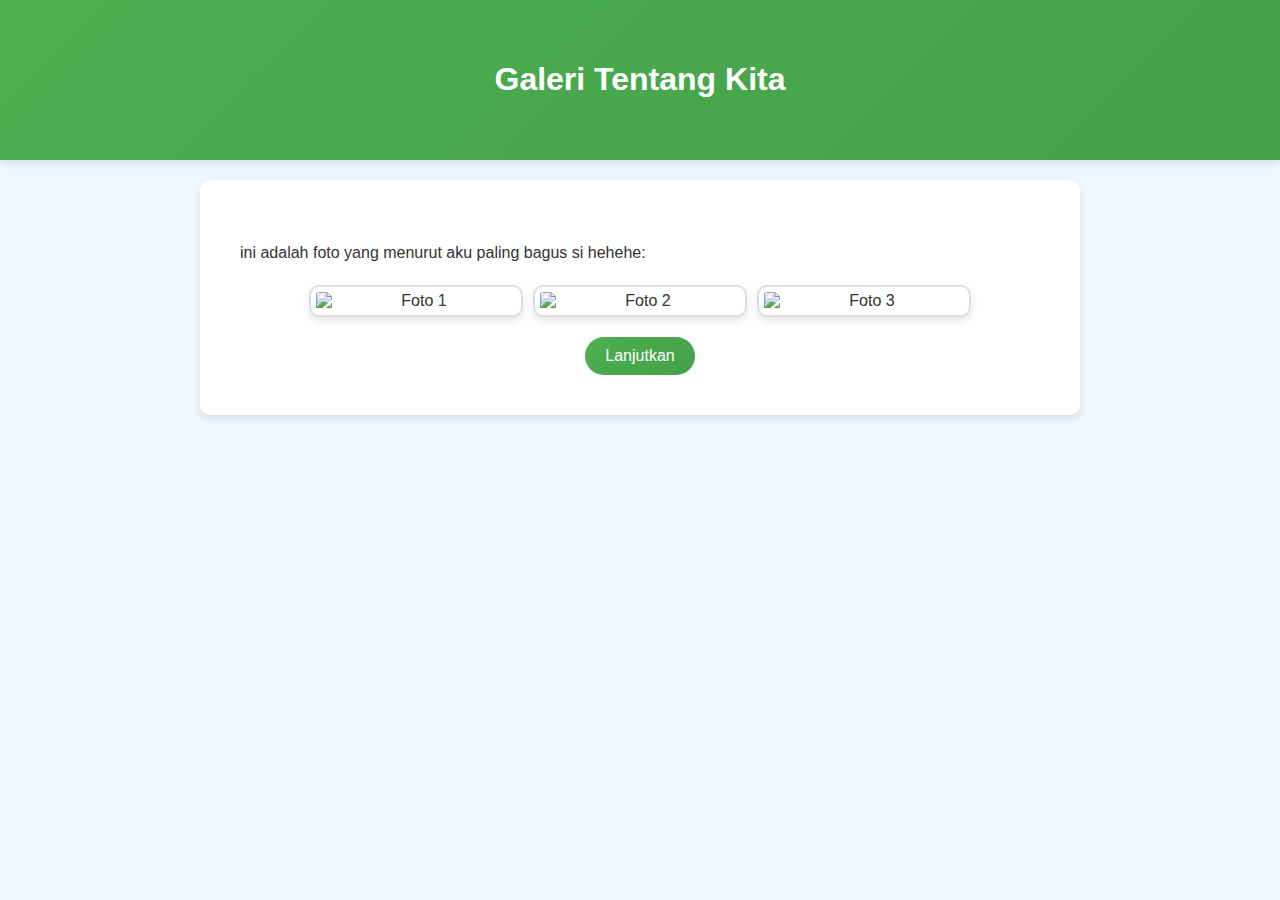
==== halaman2.html @ 39795b23 "Add files via upload" ====
<!DOCTYPE html>
<html lang="id">
<head>
    <meta charset="UTF-8">
    <meta name="viewport" content="width=device-width, initial-scale=1.0">
    <title>Selamat Ulang Tahun - Galeri</title>
    <link rel="stylesheet" href="style.css">
</head>
<body>
    <header>
        <h1>Galeri Tentang Kita</h1>
    </header>
    <main>
        <p>ini adalah foto yang menurut aku paling bagus si hehehe:</p>
        <div class="gallery">
            <img src="asset/foto1.JPG" alt="Foto 1">
            <img src="asset/foto2.JPG" alt="Foto 2">
            <img src="asset/foto3.JPG" alt="Foto 3">
        </div>
        <button onclick="window.location.href='halaman3.html'">Lanjutkan</button>
    </main>
</body>
</html>
---- style.css ----
body {
    font-family: 'Arial', sans-serif;
    background-color: #f0f8ff;
    margin: 0;
    padding: 0;
    text-align: center;
    color: #333;
}

header {
    background: linear-gradient(135deg, #4CAF50, #45a049);
    color: white;
    padding: 40px;
    box-shadow: 0 4px 8px rgba(0, 0, 0, 0.1);
}

main {
    padding: 40px;
    background-color: #ffffff;
    margin: 20px auto;
    border-radius: 10px;
    box-shadow: 0 4px 8px rgba(0, 0, 0, 0.1);
    width: 80%;
    max-width: 800px;
}

p {
    text-align: justify;
    line-height: 1.6;
    margin: 20px 0;
}

button {
    background: linear-gradient(135deg, #4CAF50, #45a049);
    color: white;
    border: none;
    padding: 10px 20px;
    margin-top: 20px;
    cursor: pointer;
    font-size: 16px;
    border-radius: 25px;
    transition: background 0.3s ease, transform 0.2s ease;
}

button:hover {
    background: linear-gradient(135deg, #45a049, #4CAF50);
    transform: scale(1.05);
}

.gallery {
    display: flex;
    justify-content: center;
    gap: 10px;
    margin-top: 20px;
}

.gallery img {
    width: 200px;
    height: auto;
    border: 2px solid #ddd;
    border-radius: 10px;
    padding: 5px;
    background-color: white;
    box-shadow: 0 4px 8px rgba(0, 0, 0, 0.1);
    transition: transform 0.3s ease;
}

.gallery img:hover {
    transform: scale(1.1);
}
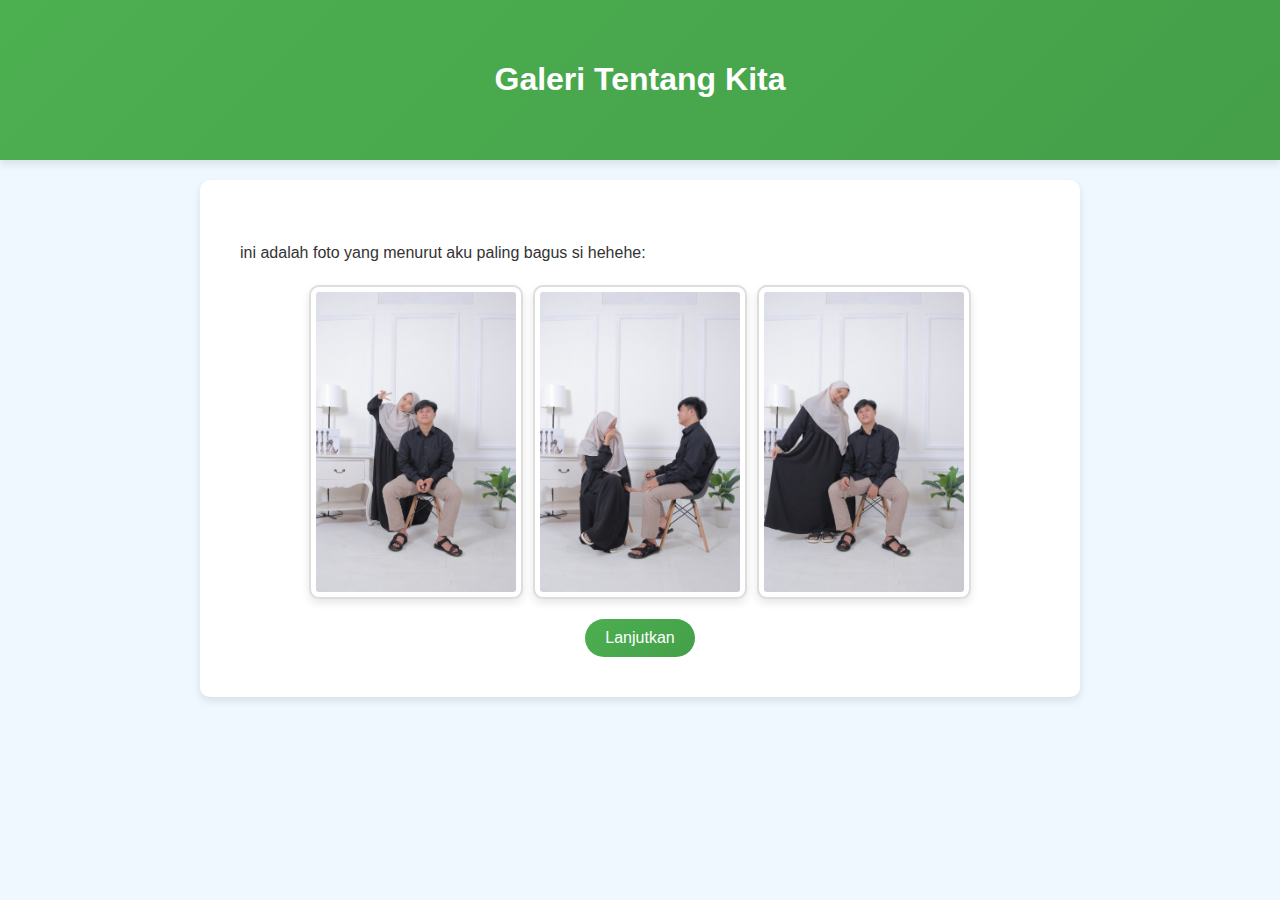
==== commit dc33bd32: "Update halaman2.html" ====
--- a/halaman2.html
+++ b/halaman2.html
@@ -13,9 +13,9 @@
     <main>
         <p>ini adalah foto yang menurut aku paling bagus si hehehe:</p>
         <div class="gallery">
-            <img src="asset/foto1.JPG" alt="Foto 1">
-            <img src="asset/foto2.JPG" alt="Foto 2">
-            <img src="asset/foto3.JPG" alt="Foto 3">
+            <img src="foto1.JPG" alt="Foto 1">
+            <img src="foto2.JPG" alt="Foto 2">
+            <img src="foto3.JPG" alt="Foto 3">
         </div>
         <button onclick="window.location.href='halaman3.html'">Lanjutkan</button>
     </main>
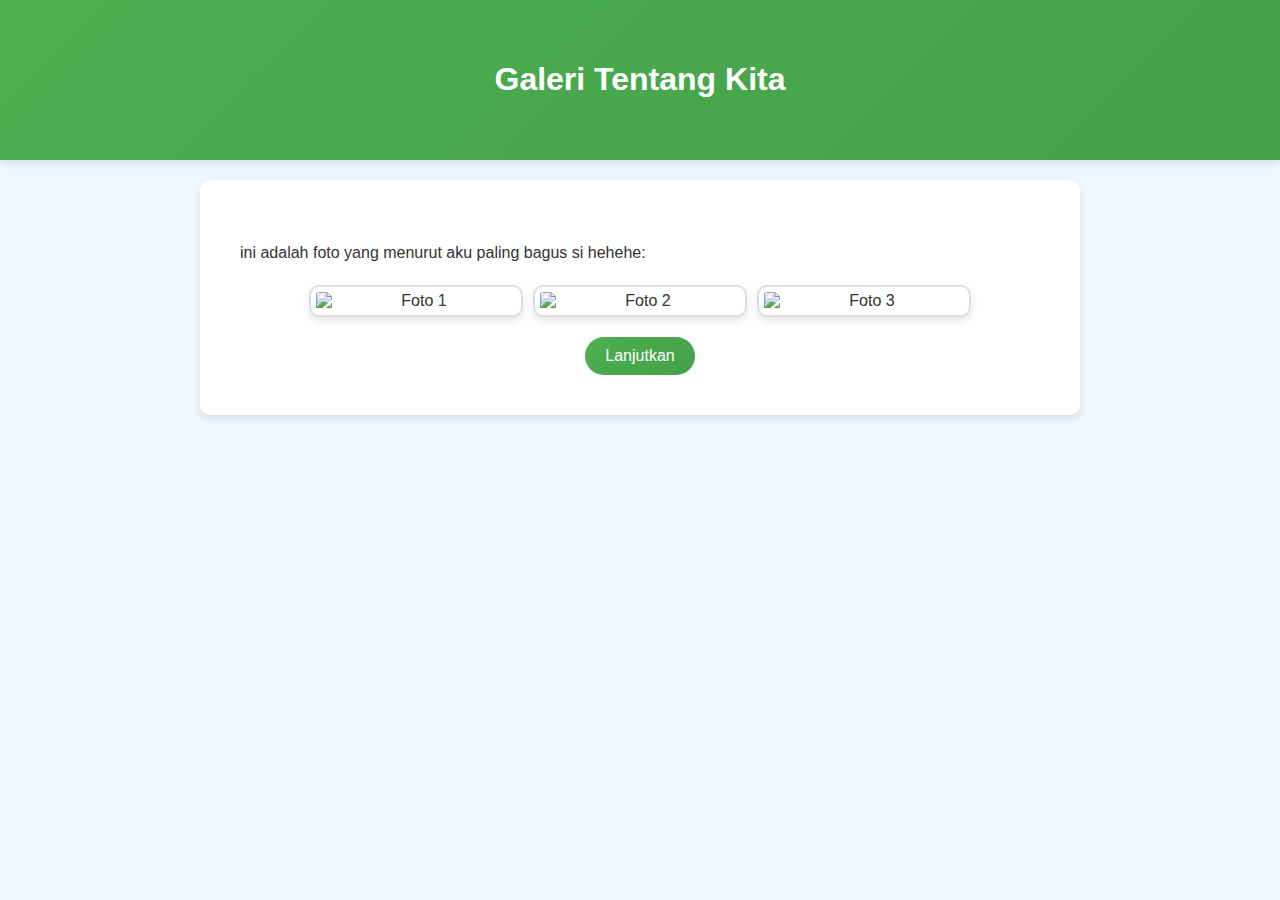
==== commit b1317093: "Update halaman2.html" ====
--- a/halaman2.html
+++ b/halaman2.html
@@ -13,9 +13,9 @@
     <main>
         <p>ini adalah foto yang menurut aku paling bagus si hehehe:</p>
         <div class="gallery">
-            <img src="foto1.JPG" alt="Foto 1">
-            <img src="foto2.JPG" alt="Foto 2">
-            <img src="foto3.JPG" alt="Foto 3">
+            <img src="asset/foto1.JPG" alt="Foto 1">
+            <img src="asset/foto2.JPG" alt="Foto 2">
+            <img src="asset/foto3.JPG" alt="Foto 3">
         </div>
         <button onclick="window.location.href='halaman3.html'">Lanjutkan</button>
     </main>
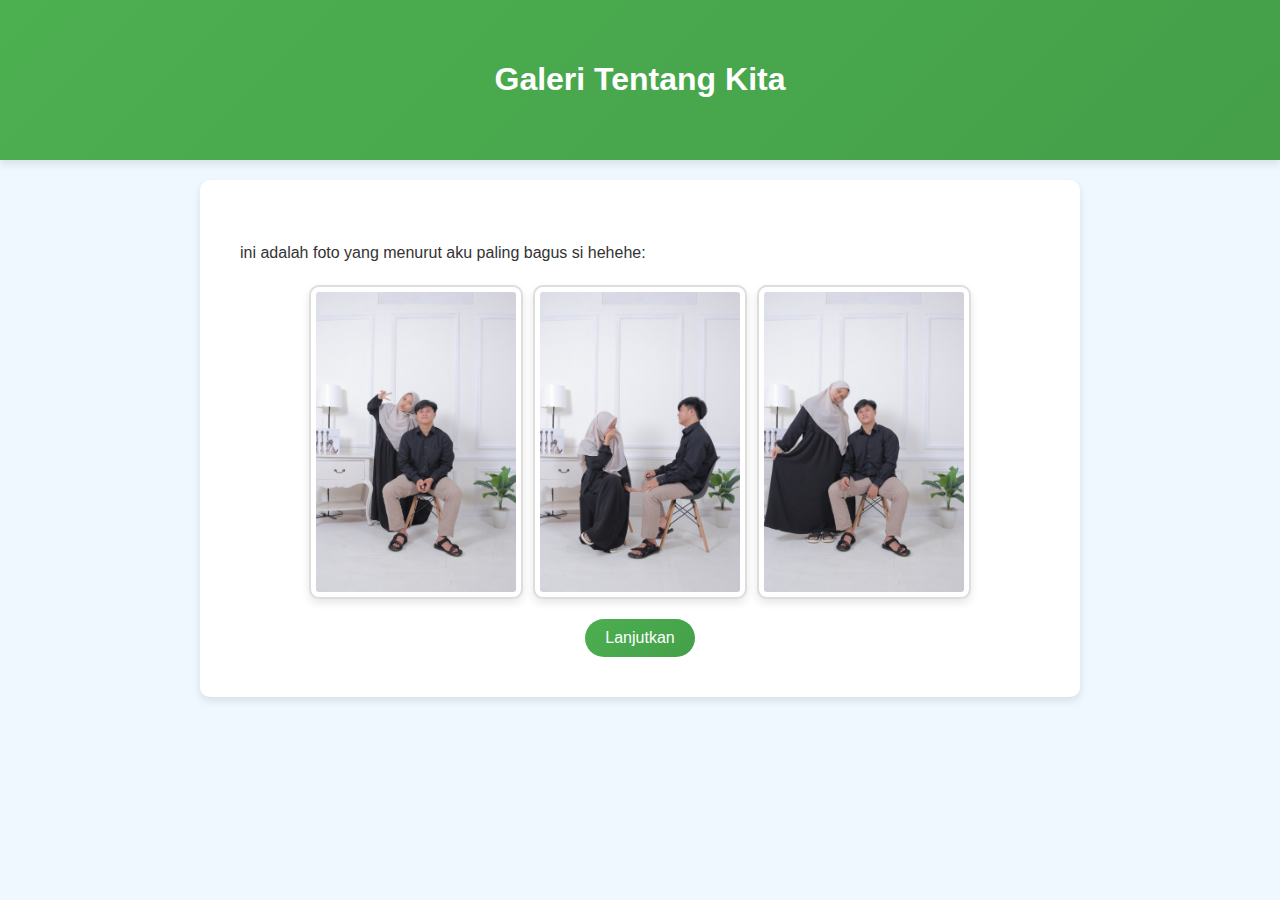
==== commit e57e74a0: "Update halaman2.html" ====
--- a/halaman2.html
+++ b/halaman2.html
@@ -13,9 +13,9 @@
     <main>
         <p>ini adalah foto yang menurut aku paling bagus si hehehe:</p>
         <div class="gallery">
-            <img src="asset/foto1.JPG" alt="Foto 1">
-            <img src="asset/foto2.JPG" alt="Foto 2">
-            <img src="asset/foto3.JPG" alt="Foto 3">
+            <img src="foto1.JPG" alt="Foto 1">
+            <img src="foto2.JPG" alt="Foto 2">
+            <img src="foto3.JPG" alt="Foto 3">
         </div>
         <button onclick="window.location.href='halaman3.html'">Lanjutkan</button>
     </main>
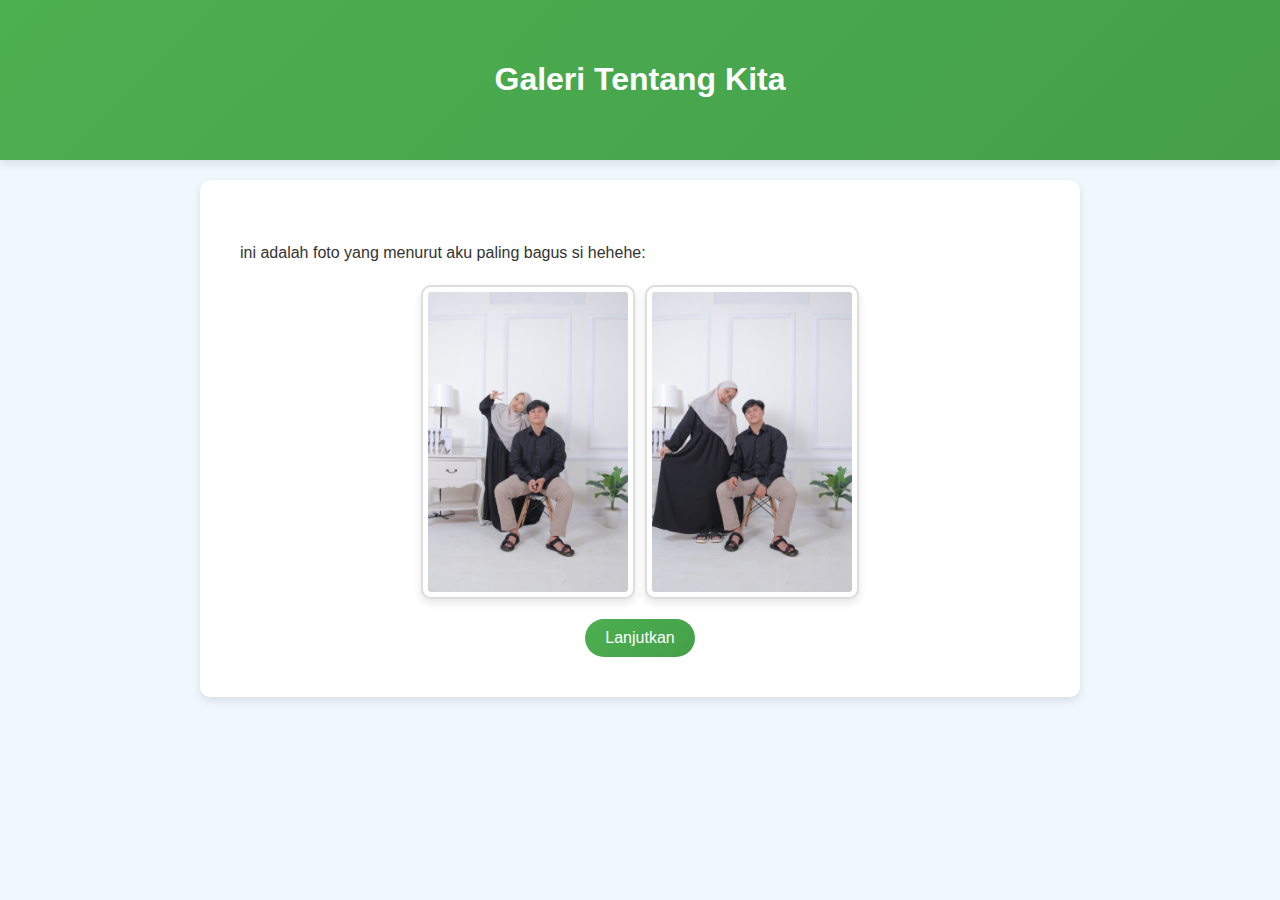
==== commit bc4c55be: "Update halaman2.html" ====
--- a/halaman2.html
+++ b/halaman2.html
@@ -13,7 +13,7 @@
     <main>
         <p>ini adalah foto yang menurut aku paling bagus si hehehe:</p>
         <div class="gallery">
-            <img src="foto1.JPG" alt="Foto 1">
+            <img src="foto1.JPG" 
             <img src="foto2.JPG" alt="Foto 2">
             <img src="foto3.JPG" alt="Foto 3">
         </div>
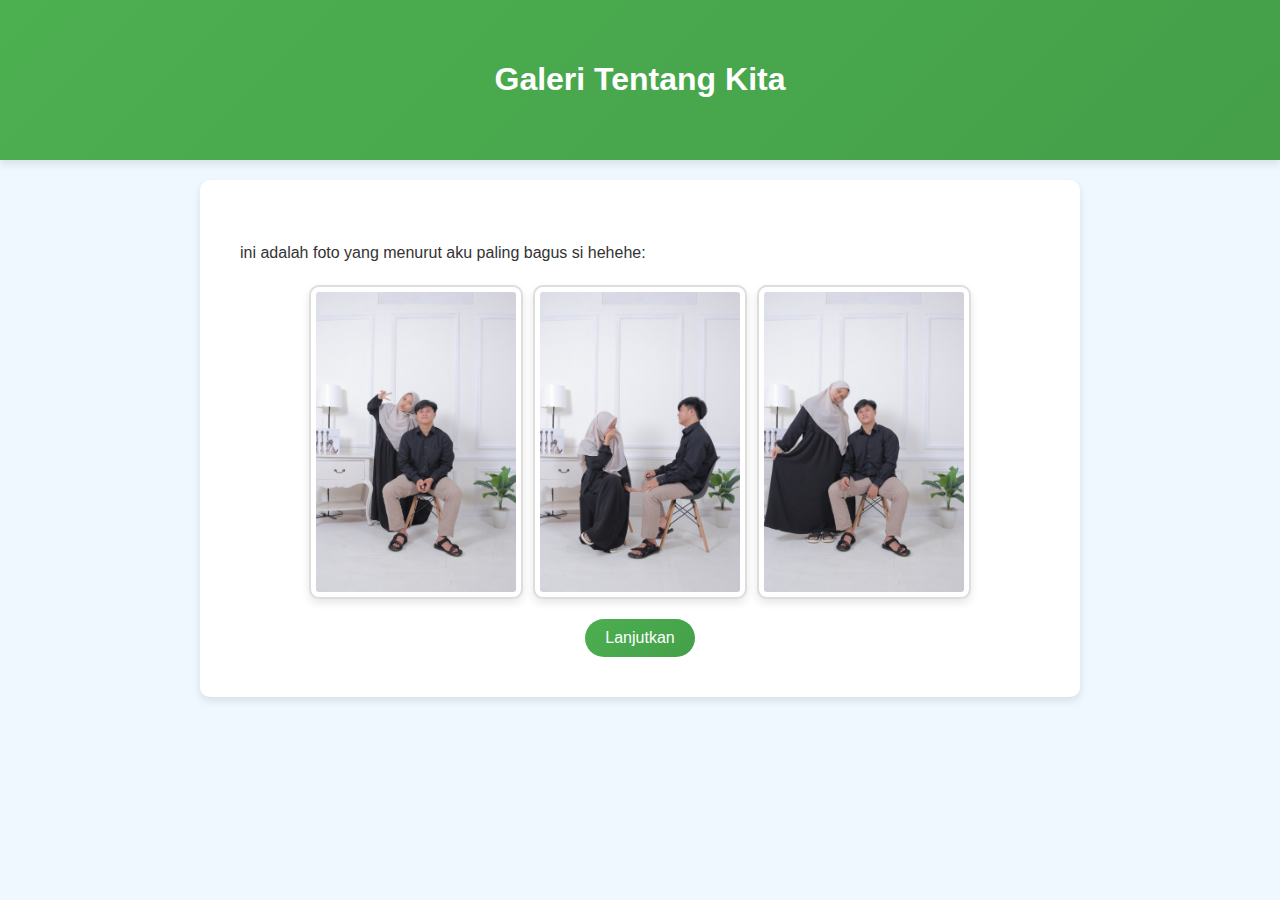
==== commit b8db4702: "Update halaman2.html" ====
--- a/halaman2.html
+++ b/halaman2.html
@@ -13,7 +13,7 @@
     <main>
         <p>ini adalah foto yang menurut aku paling bagus si hehehe:</p>
         <div class="gallery">
-            <img src="foto1.JPG" 
+            <img src="foto1.JPG" alt="Foto 1">
             <img src="foto2.JPG" alt="Foto 2">
             <img src="foto3.JPG" alt="Foto 3">
         </div>
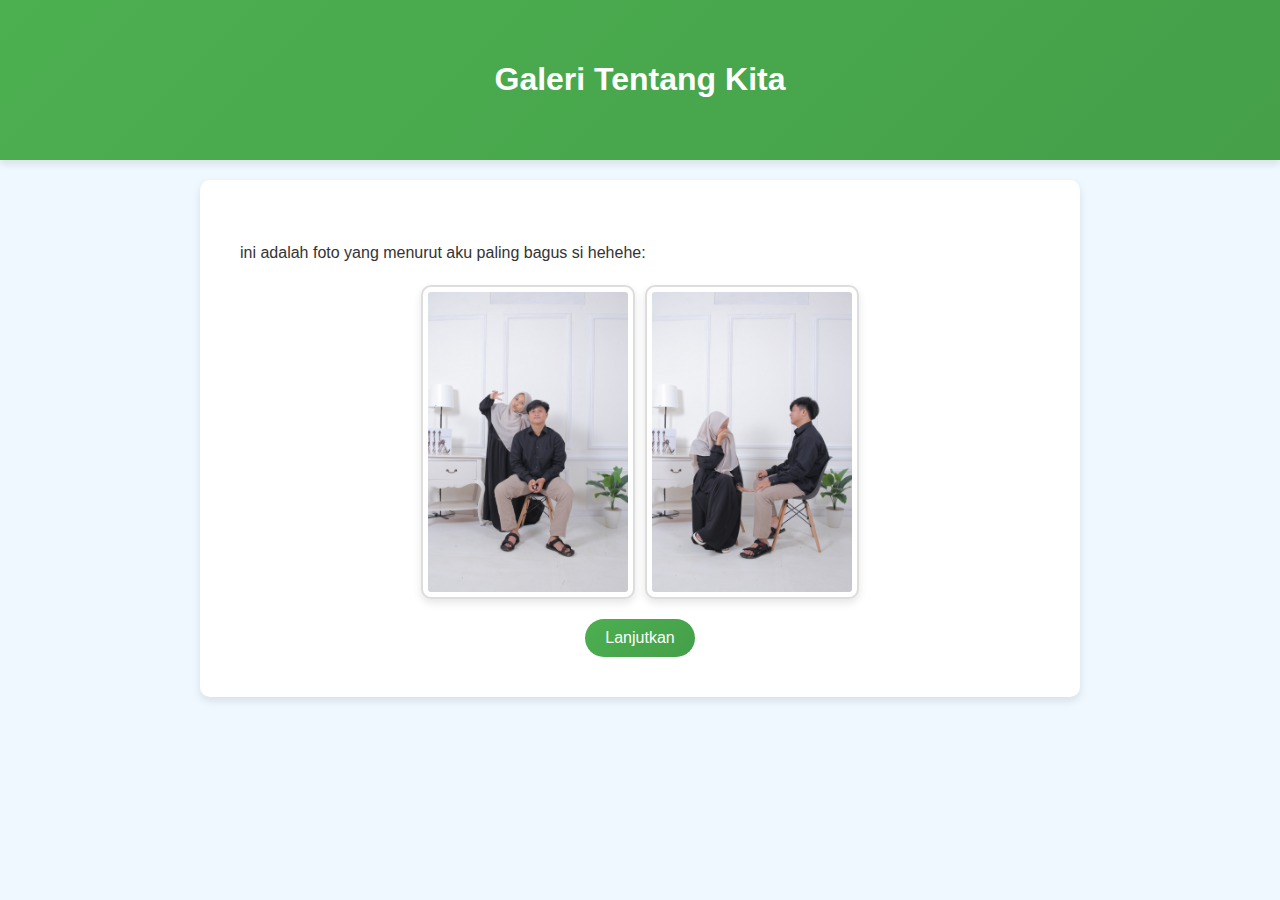
==== commit e3f42df1: "Update halaman2.html" ====
--- a/halaman2.html
+++ b/halaman2.html
@@ -15,7 +15,6 @@
         <div class="gallery">
             <img src="foto1.JPG" alt="Foto 1">
             <img src="foto2.JPG" alt="Foto 2">
-            <img src="foto3.JPG" alt="Foto 3">
         </div>
         <button onclick="window.location.href='halaman3.html'">Lanjutkan</button>
     </main>
